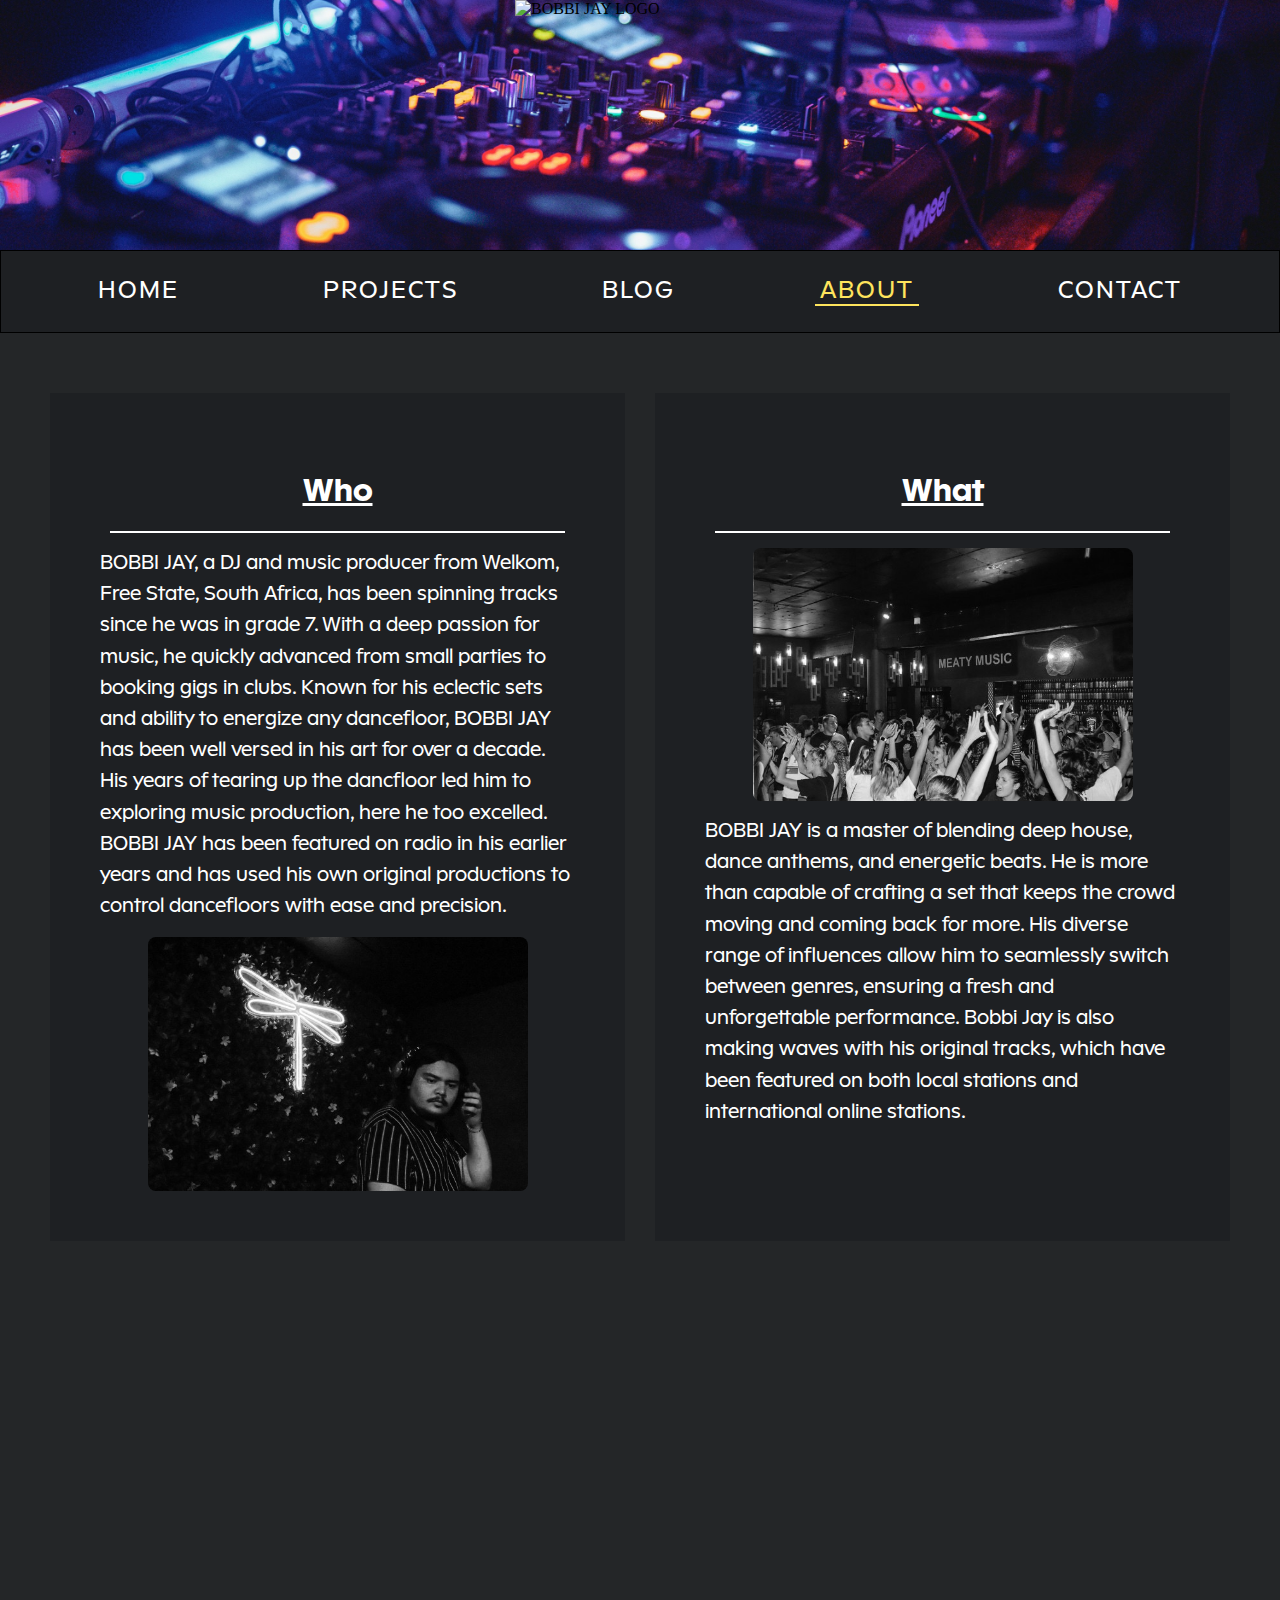
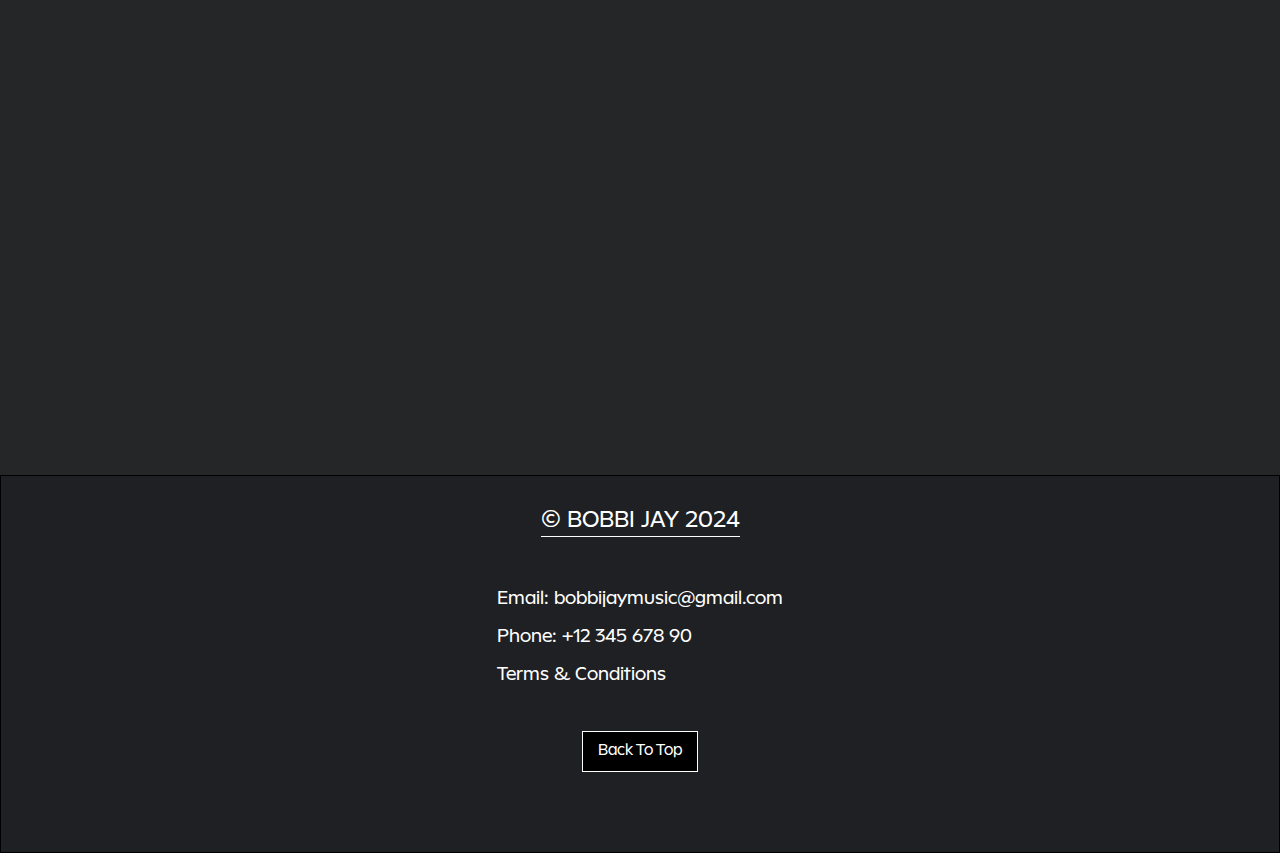
==== about.html @ d4919e23 "Initial Commit" ====
<!doctype html>
<html><!-- InstanceBegin template="/Templates/BobbiJayTemplate.dwt" codeOutsideHTMLIsLocked="false" -->
<head>
<meta charset="utf-8">
<!-- InstanceBeginEditable name="doctitle" -->
<title>BOBBI JAY</title>
<!-- InstanceEndEditable -->
<link rel="stylesheet" type="text/css" href="stylesheets/styles.css"/>
<link rel="stylesheet" href="https://cdn.lineicons.com/4.0/lineicons.css"/>
<!-- InstanceBeginEditable name="head" -->

<!-- InstanceEndEditable -->
</head>

<body>
	<header id="top">
		<img src="images/20240909_061425782_iOS.png" alt="BOBBI JAY LOGO"/>
		<div class="burger-menu">
			<i class="lni lni-menu"></i>
		</div>
	</header>
	<nav class="nav-links">
		<p><a href="index.html" id="home">HOME</a></p>
		<p><a href="projects.html" id="projects">PROJECTS</a></p>
		<p><a href="blog.html" id="blog">BLOG</a></p>
		<p><a href="about.html" id="about">ABOUT</a></p>
		<p><a href="contact.html" id="contact">CONTACT</a></p>
	</nav>
	<!-- InstanceBeginEditable name="main-content" -->
    <main>
		<section class="about-heading">
			<h2></h2>
		</section>
		<section class="about-container">
            <div id="who scroll-element-12" class="about-section scroll-element">
              <h3>Who</h3>
              <div class="text-image">
                <p>
                  BOBBI JAY, a DJ and music producer from Welkom, Free State, South Africa, has been spinning tracks since he was in grade 7. With a deep passion for music, he quickly advanced from small
                  parties to booking gigs in clubs. Known for his eclectic sets and ability to energize any dancefloor, BOBBI JAY has been well versed in his art for over a decade. His years of
                  tearing up the dancfloor led him to exploring music production, here he too excelled. BOBBI JAY
                  has been featured on radio in his earlier years and has used his own original productions to
                  control dancefloors with ease and precision.
                </p>
                <img src="../Images/8B71A53E-3187-426E-8693-26E77486D8C7.JPG" alt="Photo of Bobbi Jay performing.">
              </div>
            </div>
			
			<div id="what scroll-element-13" class="about-section scroll-element">
              <h3>What</h3>
              <div class="image-text">
                 <img src="../Images/0F369A50-507C-4266-BE63-D1025DC209CB.JPG" alt="Photo of a Bobbi Jay crowd">
				<p>
					BOBBI JAY is a master of blending deep house, dance anthems, and energetic
					beats. He is more than capable of crafting a set that keeps the crowd moving
					and coming back for more. His diverse range of influences allow him to seamlessly switch between genres, ensuring a fresh and unforgettable performance.
					Bobbi Jay is also making waves with his original tracks, which have been featured on both local stations and international online stations.
                </p>
              </div>
            </div>
			
			  <div id="scroll-element-14 when" class="scroll-element about-section">
              <h3>When</h3>
              <div class="text-image">
                <p>
         			Bobbi Jay’s journey began when he was just a kid, sneaking his way into bookings by grade 8 and playing at clubs from grade 10. 
					After moving to Hatfield in 2018, he secured a residency at a popular student club and has since been building his career, playing at various events and alongside notable names in the South African music scene. Today, he continues to grow his following while producing new music and performing live.
                </p>
                <img src="../Images/F64647B0-E3CF-4DF6-9EA9-6585C91E21DD.JPG" alt="Photo of Bobbi Jay performing.">
              </div>
            </div>
			
			<div id="where scroll-element-15" class="about-section scroll-element">
              <h3>Where</h3>
              <div class="image-text">
                 <img src="../Images/7F39C933-D545-4968-B04C-E6F246218CAC.JPG" alt="Photo of a Bobbi Jay performing.">
				<p>
					Bobbi Jay’s love for music started as a passion but quickly evolved into a way of life. With a natural ear for rhythm and melody, his DJ sets tell a story that resonates with the crowd, turning every performance into a journey. From humble beginnings in Welkom, Bobbi Jay now commands stages across South Africa, from intimate club gigs to larger event settings.
                </p>
              </div>
            </div>
	  	</section>
	</main>
	<!-- InstanceEndEditable -->
	<footer>
		<p>&copy; BOBBI JAY 2024</p>
		<ul class="contact-info">
			<li>Email: <a href="mailto:bobbijaymusic@gmail.com">bobbijaymusic@gmail.com</a></li>
			<li>Phone: <a href="tel:+1234567890">+12 345 678 90</a></li>
			<li><a href="terms.html">Terms & Conditions</a></li>
		</ul>
		<a href="#top"><button class="back-to-top">Back To Top</button></a>
        <div class="social">
			<a href="https://www.twitter.com"><i class="lni lni-twitter"></i></a>
        	<a href="https://www.instagram.com"><i class="lni lni-instagram"></i></a>
        	<a href="https://www.facebook.com"><i class="lni lni-facebook"></i></a>
		</div>
	</footer>
	
	<script src="scripts/script.js"></script>
</body>
<!-- InstanceEnd --></html>
---- stylesheets/styles.css ----
@charset "utf-8";
/*Font import*/
@font-face{font-family: Neuwelt; src: url("../Fonts/FF.Neuwelt/Neuwelt-LightItalic.otf");}
@font-face{font-family: NeuweltBackup; src: url("../Fonts/FF.Neuwelt/Neuwelt-LightItalic.ttf");}
@font-face{font-family: Neuwelt; font-weight: bold; src: url("../Fonts/FF.Neuwelt/Neuwelt-ExtraBold.otf");}
@font-face{font-family: NeuweltBackup; font-weight: bold; src: url("../Fonts/FF.Neuwelt/Neuwelt-ExtraBold.ttf");}
/*Body, HTML Styling*/

* {
	margin: 0;
	padding: 0;	
	box-sizing: border-box;
}

html {
	scroll-behavior: smooth;
}

body{
	background-color: #242628;
}

/*Header Styling*/
header {
	display: flex;
	justify-content: center;
	background-color: #1E2023;
	background-image: url("../Images/aleksandr-popov-JhYnL-BiP18-unsplash.jpg");
	background-attachment: scroll;
	background-position: center;
	background-repeat: no-repeat;
	background-size: cover;
}

header img {
	height: 250px;
	width: 250px;
}

/*Nav Styling*/
nav {
    display: flex;
    justify-content: space-around;
    padding: 25px;
    background-color: #1E2023;
	border: 1px solid #000;
	position: sticky;
	top: 0;	
	z-index: 1000;
}

nav p a {
    text-decoration: none;
    color: #fff;
    letter-spacing: 2px;
    font-family: Neuwelt, NeuweltBackup, Arial, sans-serif;
	font-size: 1.6em;
    padding: 0px 5px;
	transition: color 0.3s ease, border-bottom 0.3s ease;
}

nav p a:hover {
    color: #FEE45D;
    border-bottom: 2px solid #FEE45D;
}

nav p a.active {
	color: #FEE45D;
    border-bottom: 2px solid #FEE45D;
}

/*Footer styling*/
footer {
	position: relative;
	width: 100%;
	display: flex;
	flex-direction: column;
	align-items: center;
	padding: 30px;
	background-color: #1E2023;
	border: 1px solid #000;
	font-family: Neuwelt, NeuweltBackup, Arial, sans-serif;
	color: #fff;
}

footer p {
	border-bottom: 1px solid #fff;
	font-size: 1.5em;
	margin-bottom: 20px;
}

.contact-info {
	list-style: none;
	padding: 0;
	margin: 15px 0;
	font-size: 1.2em;
	margin-bottom: 20px;
}

.contact-info li {
	margin: 15px 0;
}

.contact-info a {
	color: #fff;
	text-decoration: none;
}

.contact-info a:hover {
	text-decoration: underline;
	color: #FEE45D;
}

.back-to-top {
	background-color: #000;
	color: #fff;
	border: 1px solid #fff;
	padding: 10px 15px;
	font-size: 1em;
	cursor: pointer;
	margin: 10px 0;
	transition: background-color 0.3s ease;
	font-family: Neuwelt, NeuweltBackup, Arial, sans-serif;
	margin-bottom: 20px;
}

.back-to-top:hover {
	background-color: rgba(255, 255, 255, 0.1);
	color: #FEE45D;
}

.social {
	display: flex;
	justify-content: center;
	gap: 65px;
	margin: 15px 0;
}

.social a {
	color: #fff;
	text-decoration: none;
	cursor: pointer;
	font-size: 1.5em;
}

.social a:hover {
	color: #FEE45D;
    border-bottom: 2px solid #FEE45D;
}

/*Hero Section Styling*/
.hero-section {
	display: flex;
	justify-content: space-between;
	align-items: center; 
	background-color: #303235;
	width: 100%;
	height: 60vh;
	background-image: url(../Images/danny-howe-bn-D2bCvpik-unsplash.jpg);
	background-attachment: scroll;
	background-position: center;
	background-repeat: no-repeat;
	background-size: cover;
}

.button-container, .hero-text-container {
	flex: 1;
	display: flex;
	justify-content: center;
	align-items: center;
}

.button-container button {
	text-decoration: none;
    background-color: #000;
    color: #FEE45D;
    border: 4px solid #fff;
    padding: 15px 30px;
    font-size: 1.6rem;
    font-family: Neuwelt, NeuweltBackup, Arial, sans-serif;
	font-weight: bold;
    cursor: pointer;
	transition: background-color 0.3s ease, color 0.3s ease;
}

.button-container button:hover {
    background-color: rgba(255, 255, 255, 0.1);
    color: #fff;
}

.hero-text-container {
	background-color: rgba(0, 0, 0, 0.5);
	height: 100%;
}

.hero-text-container p{
	text-transform: uppercase;
	color: #fff;
	font-family: Neuwelt, NeuweltBackup, Arial, sans-serif;
	font-size: 1.6em;
	text-shadow: 0 0 10px rgba(255, 255, 255, 0.8);
	width: 75%;
}

/*Table Styling*/
.events-section {
	text-transform: uppercase;
	padding: 25px;
}

.events-section h2 {
	letter-spacing: 0.1em;
	font-size: 2em;
	text-decoration: underline;
	color: #fff;
	text-align: center;
	font-family: Neuwelt, sans-serif;
}

table {
    width: 100%;
    border-collapse: separate;
    border-spacing: 0 10px;
    margin: 20px 0;
    font-family: Neuwelt, NeuweltBackup, Arial, sans-serif;
	table-layout: fixed;
    overflow: hidden;
}

th, td {
    padding: 15px;
    text-align: center;
    background-color: #303235;
    color: #fff;
    font-size: 1.3em;
}

th {
    background-color: #303235;
    text-decoration: underline;
}

table tbody td:nth-child(even) {
    background-color: #1E2023;
    color: #FEE45D;
}

table thead th:nth-child(even) {
	background-color: #1E2023;
    color: #FEE45D;
}

/*Form Styling*/
.contact-wrapper {
	height: 100%;
	width: 100%;
	background-image: url("../Images/imageEditOne.png");
	background-size: cover;
}

.contact-heading h2 {
	font-family: Neuwelt, NeuweltBackup, Arial, sans-serif;
	font-size: 2em;
	color: #fff;
	padding: 20px;
	text-align: center;
	text-transform: uppercase;
	text-decoration: underline;
}

.contact-form {
	text-transform: uppercase;
	display: flex;
	justify-content: center;
	align-content: center;
}

.contact-form form {
	display: flex;
	flex-direction: column;
	align-content: center;
	justify-content: center;
	width: 85%;
}

.contact-form form div {
	display: flex;
	justify-content: space-between;
	align-items: center;
}

.contact-form form label {
    color: #fff;
	font-family: Neuwelt, NeuweltBackup, Arial, sans-serif;
	font-size: 2em;
	width: 20%;
	margin: 25px 0px;
}

.contact-form form select, .contact-form form input {
	color: #fff;
	font-family: Neuwelt, NeuweltBackup, Arial, sans-serif;
	padding: 12px 20px;
	margin: 25px 0px;
	background-color: #303235;
	border-radius: 4px;
	width: 75%;
	font-size: 1.5em;
}

.contact-form form button {
	align-self: center;
    background-color: #000;
    color: #fff;
    border: 4px solid #fff;
    padding: 15px;
	margin: 25px 0px;
    font-size: 1.5em;
    font-family: Neuwelt, NeuweltBackup, Arial, sans-serif;
	font-weight: bold;
    cursor: pointer;
	width: 25%;
}

.contact-form form button:hover {
	background-color: rgba(255, 255, 255, 0.1);
}

/*About Section Styling*/
.about-container {
	padding: 50px;
	display: grid;
	grid-template-columns: 1fr 1fr;
	gap: 30px;
	margin: 0 auto;
}

.about-section {
	padding: 50px;
	background-color: #1E2023;
	transition: transform 0.3s ease, background-color 0.3s ease;
}

.about-section h3 {
	font-family: Neuwelt, NeuweltBackup, Arial, sans-serif;
	font-weight: bold;
	font-size: 2em;
	margin-bottom: 15px;
	color: #fff;
	border-bottom: 2px solid #fff;
	text-align: center;
	padding: 20px;
}

.text-image, .image-text {
	display: flex;
	flex-direction: column;
	gap: 15px;
}

.text-image img, .image-text img {
	width: 80%;
	height: 80%;
	border-radius: 8px;
	margin: 0 auto;
	filter: grayscale(100);
}

.text-image p, .image-text p {
	font-family: Neuwelt, NeuweltBackup, Arial, sans-serif;
	font-size: 1.3em;
	line-height: 1.5;
	color: #fff;
}

.about-section:hover {
	background-color: #000;
	text-shadow: 0 0 15px rgba(255, 255, 255, 0.8);
	cursor: pointer;
}

.about-section:hover img {
	filter: grayscale(0);
	transform: scale(1.05);
}

/*Projects Styling*/
.spotify-projects {
	display: flex;
	flex-direction:  column;
	gap: 10px;
	background-image: url("../Images/imageEditTwo.png");
	background-size: cover;
	padding: 10px;
}

.spotify-projects h2 {
	text-align: center;
	color: #fff;
	font-size: 2em;
	font-family: Neuwelt, NeuweltBackup, Arial, sans-serif;
	padding: 20px;
	text-decoration: underline;
}

.spotify-projects iframe {
	display: block;
	align-self: center;
	width: 75%;
	margin-bottom: 20px;
}

/*Blog Styling*/
.blog-container {
	width: 100%;
	margin: 0 auto;
	padding: 50px;
}

.blog-post {
	display: flex;
	align-items: stretch;
	background-color: #1E2023;
	margin-bottom: 20px;
	border-radius: 8px;
	overflow: hidden;
	background-image: url("../Images/imageEditThree.png");
	background-size: cover;
	border: 1px solid #000;
	width: 100%;
	height: 50vh;
}

.blog-image {
	width: 30vw;
	height: 100%;
	object-fit: cover; 		
}

.blog-content {
	padding: 20px;
	flex-grow: 1;
	color: #fff;
	font-family: Neuwelt, NeuweltBackup, Arial, sans-serif;
}

.blog-title {
	margin-top: 0;
	font-size: 2em;
	font-weight: bold;
	text-decoration: underline;
}

.blog-post p {
	margin: 10px 0;
}

/*Animations*/
.scroll-element {
    opacity: 0;
    transform: translateY(50px);
    transition: opacity 0.6s ease-out, transform 0.6s ease-out;
}

.scroll-element.active {
    opacity: 1;
    transform: translateY(0);
}

/*Pop up*/
.popup {
    font-size: 1.3rem;
    font-family: Neuwelt, NeuweltBackup, Arial, sans-serif;
	font-weight: bold;
  	position: fixed;
  	top: 0;
  	left: 0;
  	width: 100%;
  	height: 100%;
  	background-color: rgba(0, 0, 0, 0.5);
  	display: flex;
  	justify-content: center;
  	align-items: center;
  	opacity: 100; 
}

.hidden {
	display: none;
	opacity: 0;
}

.popup-content {
  	background-color: #222;
  	padding: 50px;
  	border-radius: 10px;
  	text-align: center;
  	min-width: 300px;
  	width: 100%;
  	max-width: 500px;
	color: #fff; 
}

#close-popup, #close-validation-popup {
  	padding: 10px 20px;
  	border-radius: 5px;
	margin-top: 20px;
    background-color: #000;
    color: #FEE45D;
    border: 4px solid #fff;
    font-size: 1.6rem;
    font-family: Neuwelt, NeuweltBackup, Arial, sans-serif;
	font-weight: bold;
    cursor: pointer;
	transition: background-color 0.3s ease, color 0.3s ease;
}


#close-popup, #close-validation-popup:hover {
	background-color: #444;
}

/*Privacy Styling*/
.privacy{
	color: #fff;
	font-family: Neuwelt, NeuweltBackup, Arial, sans-serif;
	background-color: #222;
}

.privacy h1, h2, h3, h4{
	padding: 0px 30px;
	margin: 10px 10px;
	text-decoration: underline;
}

.privacy p, li {
	padding: 0px 30px;
}

/*T&Cs Styling*/
.terms{
	color: #fff;
	font-family: Neuwelt, NeuweltBackup, Arial, sans-serif;
}

.terms h1, h2, h3, h4{
	padding: 0px 30px;
	margin: 10px 10px;
	text-decoration: underline;
}

.terms p, li {
	padding: 0px 30px;
}

/*Mobile responsive styling*/
@media screen and (max-width: 600px) {
	nav {
		display: none;
	}
	
	.burger-menu {
		display: block;
		position: absolute;
		top: 25px;
		right: 25px;
		font-size: 2.5em;
		color: #fff;
	}
	
	.nav-links {
		display: none;
		position: absolute;
		top: 80px;
		right: 0;
		background-color: #1E2023;
		width: 100%;
		text-align: center;
	}
	
	.nav-links p {
		padding: 20px;
		border-bottom: 1px solid #fff;
	}
	
	.nav-links a {
		color: #fff;
		font-size: 1.8em;
		display: block;
	}
	
	.nav-links.active {
		display: block;
	}
	
	.hero-section {
		flex-direction: column;
		height: 50vh;
		padding: 20px;
	}
	
	
	.hero-text-container p {
		font-size: 1em;
		width: 100%;
		text-shadow: 0 0 5px rgba(255, 255, 255, 0.5);
	}
	
	.button-container button {
		font-size: 1em;
		padding: 10px 20px;
	}
	
	.button-container, .hero-text-container {
		flex-direction: column;
		width: 100%;
	}
	
	.hero-text-container {
		order: 1;
	}
	
	.button-container {
		order: 2;
	}
	
	table {
		width: 100%;
		margin: 20px auto;
		table-layout: fixed;
	}
	
	th, td {
		padding: 15px;
		font-size: 0.8em;
	}
	
	footer p {
		font-size: 1em;
	}
	
	.social a {
		font-size: 1em;
	}
	
	.contact-info {
		font-size: 1em;
		text-align: center;
	}
	
	.spotify-projects {
		gap: 5px;
		padding: 0;
	}
	
	.spotify-projects iframe {
		width: 100%;
		margin-bottom: 5px;
	}
	
	.blog-container {
		display: flex;
		flex-direction: column;
	}
	
	.blog-post {
		display: block;
		height: auto;
		margin-bottom: 20px;
	}
	
	.blog-image {
		width: 100%;
		height: auto;
		object-fit: cover;
	}
	
	.blog-content {
		width: 100%;
	}
	
	.blog-title, .blog-text {
		text-align: center;
	}
	
	.about-container {
		display: flex;
		flex-direction: column;
		padding: 0;
	}
	
	.about-section {
		margin-bottom: 20px;
		padding: 20px;
	}
	
	.about-section img {
		width: 100%;
		height: auto;
	}
	
	.about-section h3 {
		font-size: 1.5em;
		margin-top: 10px;
	}
	
	.about-section p {
		font-size: 1em;
		text-align: center;
		margin-top: 5px;
	}
	
	.contact-form form {
		width: 90%;
	}
	
	.contact-form form div {
		flex-direction: column;
		align-items: flex-start;
	}
	
	.contact-form form label {
		width: auto;
		margin: 0;
		font-size: 1.5em;
	}
	
	.contact-form form select, .contact-form form input {
		width: 100%;
		margin: 0 0 25px 0;
		font-size: 1.5em;
	}
	
	.contact-form form button {
		width: 50%;
		font-size: 1em;
	}
}

/*Tablet Responsive Styling*/
@media screen and (min-width: 601px) and (max-width: 1024px){
	.burger-menu {
		display: none;
	}
	
	nav {
		display: flex;
	}
	
	nav p a {
		font-size: 1.2em;
	}
	
	.about-container {
		display: flex;
		flex-direction: column;
		padding: 0;
	}
	
	.about-section {
		margin-bottom: 20px;
		padding: 20px;
	}
	
	.about-section img {
		width: 100%;
		height: auto;
	}
	
	.about-section h3 {
		font-size: 1.5em;
		margin-top: 10px;
	}
	
	.about-section p {
		font-size: 1em;
		text-align: center;
		margin-top: 5px;
	}
	
	.contact-heading h2 {
		font-size: 1.5em;
	}

	.contact-form form {
		width: 100%;
		padding: 20px;
	}

	.contact-form form label {
		font-size: 1.5em;
		width: 30%;
	}

	.contact-form form select, .contact-form form input {
		width: 100%;
		font-size: 1em;
	}

	.contact-form form button {
		font-size: 1em;
		width: 30%;
	}
	
	.hero-text-container p{
		font-size: 1.3em;
		width: 75%;
	}
	
	.button-container button {
		font-size: 1.3rem;
	}
}
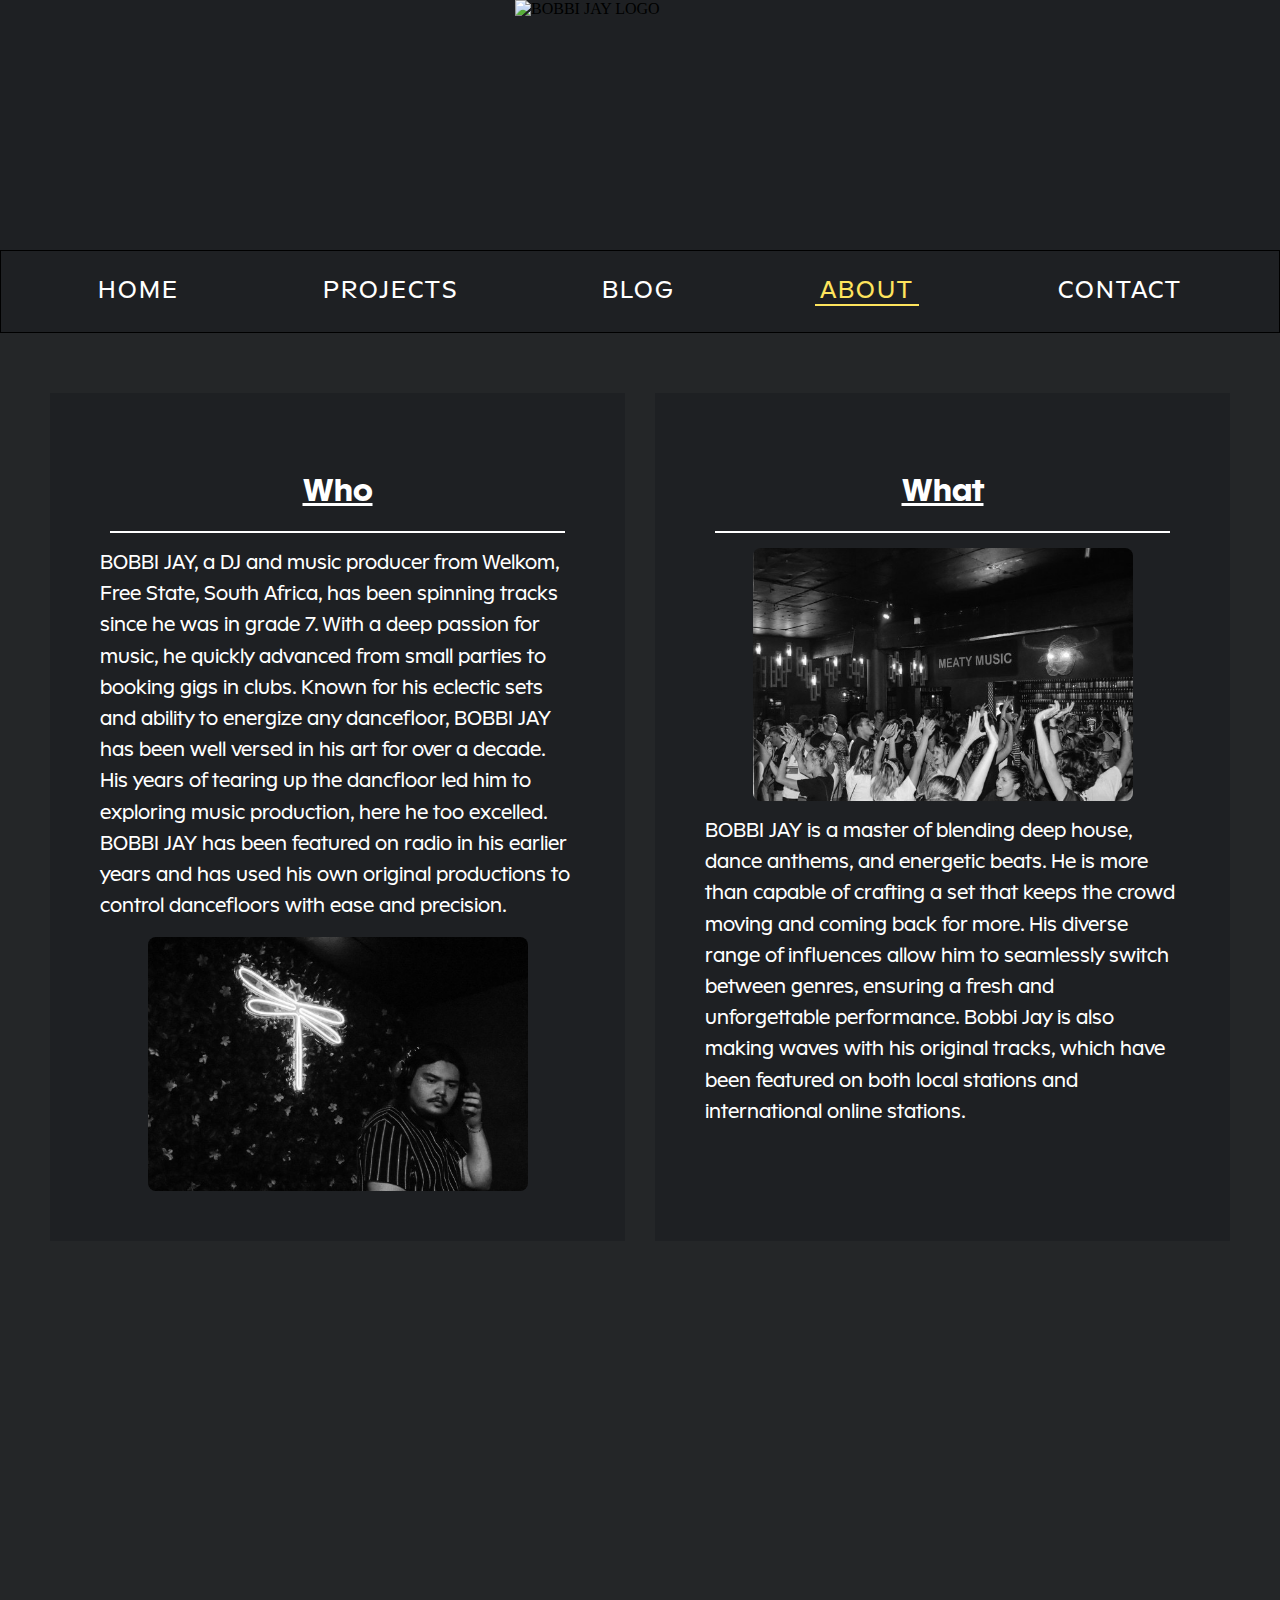
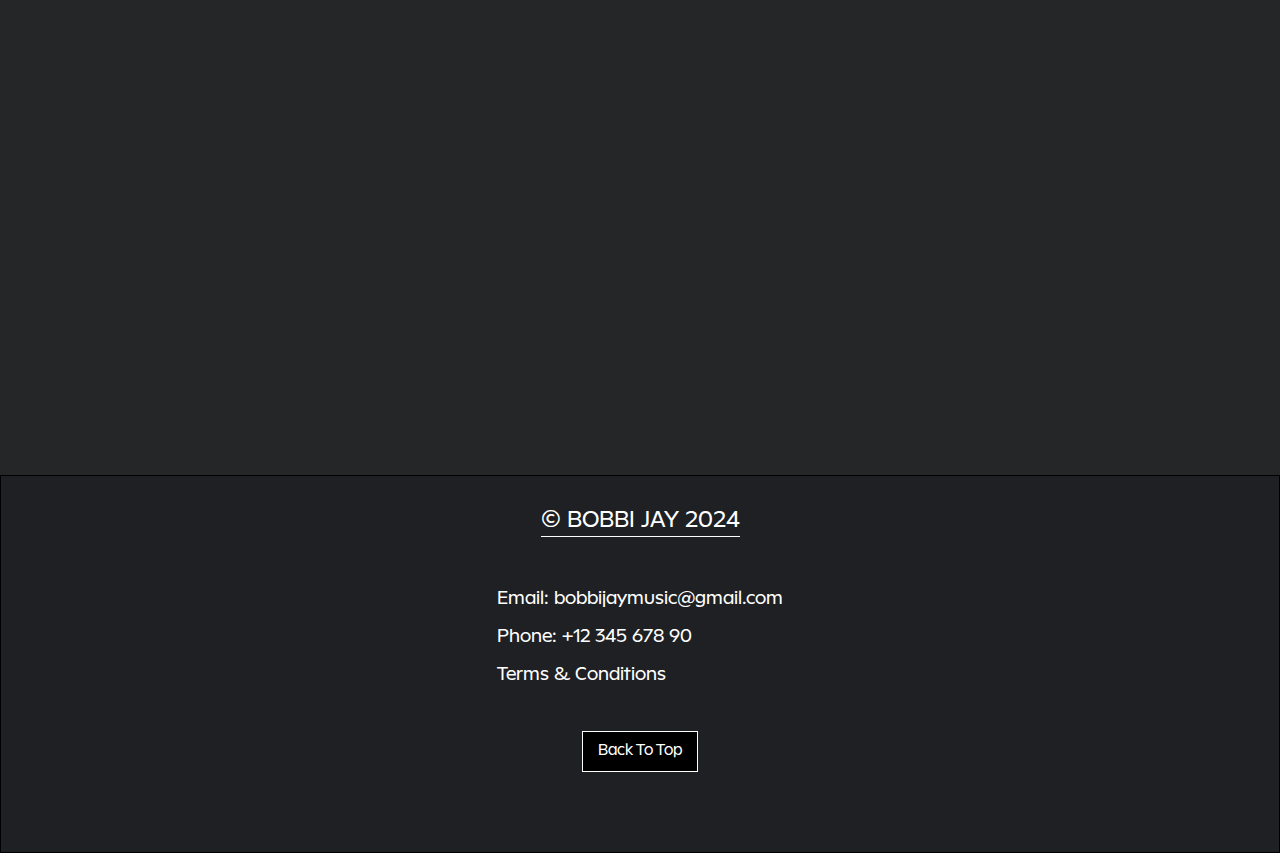
==== commit 86dfbead: "third commit which now hopefully fixes pathing" ====
--- a/about.html
+++ b/about.html
@@ -42,14 +42,14 @@
                   has been featured on radio in his earlier years and has used his own original productions to
                   control dancefloors with ease and precision.
                 </p>
-                <img src="../Images/8B71A53E-3187-426E-8693-26E77486D8C7.JPG" alt="Photo of Bobbi Jay performing.">
+                <img src="/Images/8B71A53E-3187-426E-8693-26E77486D8C7.JPG" alt="Photo of Bobbi Jay performing.">
               </div>
             </div>
 			
 			<div id="what scroll-element-13" class="about-section scroll-element">
               <h3>What</h3>
               <div class="image-text">
-                 <img src="../Images/0F369A50-507C-4266-BE63-D1025DC209CB.JPG" alt="Photo of a Bobbi Jay crowd">
+                 <img src="/Images/0F369A50-507C-4266-BE63-D1025DC209CB.JPG" alt="Photo of a Bobbi Jay crowd">
 				<p>
 					BOBBI JAY is a master of blending deep house, dance anthems, and energetic
 					beats. He is more than capable of crafting a set that keeps the crowd moving
@@ -66,14 +66,14 @@
          			Bobbi Jay’s journey began when he was just a kid, sneaking his way into bookings by grade 8 and playing at clubs from grade 10. 
 					After moving to Hatfield in 2018, he secured a residency at a popular student club and has since been building his career, playing at various events and alongside notable names in the South African music scene. Today, he continues to grow his following while producing new music and performing live.
                 </p>
-                <img src="../Images/F64647B0-E3CF-4DF6-9EA9-6585C91E21DD.JPG" alt="Photo of Bobbi Jay performing.">
+                <img src="./Images/F64647B0-E3CF-4DF6-9EA9-6585C91E21DD.JPG" alt="Photo of Bobbi Jay performing.">
               </div>
             </div>
 			
 			<div id="where scroll-element-15" class="about-section scroll-element">
               <h3>Where</h3>
               <div class="image-text">
-                 <img src="../Images/7F39C933-D545-4968-B04C-E6F246218CAC.JPG" alt="Photo of a Bobbi Jay performing.">
+                 <img src="./Images/7F39C933-D545-4968-B04C-E6F246218CAC.JPG" alt="Photo of a Bobbi Jay performing.">
 				<p>
 					Bobbi Jay’s love for music started as a passion but quickly evolved into a way of life. With a natural ear for rhythm and melody, his DJ sets tell a story that resonates with the crowd, turning every performance into a journey. From humble beginnings in Welkom, Bobbi Jay now commands stages across South Africa, from intimate club gigs to larger event settings.
                 </p>
--- a/stylesheets/styles.css
+++ b/stylesheets/styles.css
@@ -25,7 +25,7 @@
 	display: flex;
 	justify-content: center;
 	background-color: #1E2023;
-	background-image: url("../Images/aleksandr-popov-JhYnL-BiP18-unsplash.jpg");
+	background-image: url("./Images/aleksandr-popov-JhYnL-BiP18-unsplash.jpg");
 	background-attachment: scroll;
 	background-position: center;
 	background-repeat: no-repeat;
@@ -156,7 +156,7 @@
 	background-color: #303235;
 	width: 100%;
 	height: 60vh;
-	background-image: url(../Images/danny-howe-bn-D2bCvpik-unsplash.jpg);
+	background-image: url(./Images/danny-howe-bn-D2bCvpik-unsplash.jpg);
 	background-attachment: scroll;
 	background-position: center;
 	background-repeat: no-repeat;
@@ -254,7 +254,7 @@
 .contact-wrapper {
 	height: 100%;
 	width: 100%;
-	background-image: url("../Images/imageEditOne.png");
+	background-image: url("./Images/imageEditOne.png");
 	background-size: cover;
 }
 
@@ -389,7 +389,7 @@
 	display: flex;
 	flex-direction:  column;
 	gap: 10px;
-	background-image: url("../Images/imageEditTwo.png");
+	background-image: url("./Images/imageEditTwo.png");
 	background-size: cover;
 	padding: 10px;
 }
@@ -424,7 +424,7 @@
 	margin-bottom: 20px;
 	border-radius: 8px;
 	overflow: hidden;
-	background-image: url("../Images/imageEditThree.png");
+	background-image: url("./Images/imageEditThree.png");
 	background-size: cover;
 	border: 1px solid #000;
 	width: 100%;
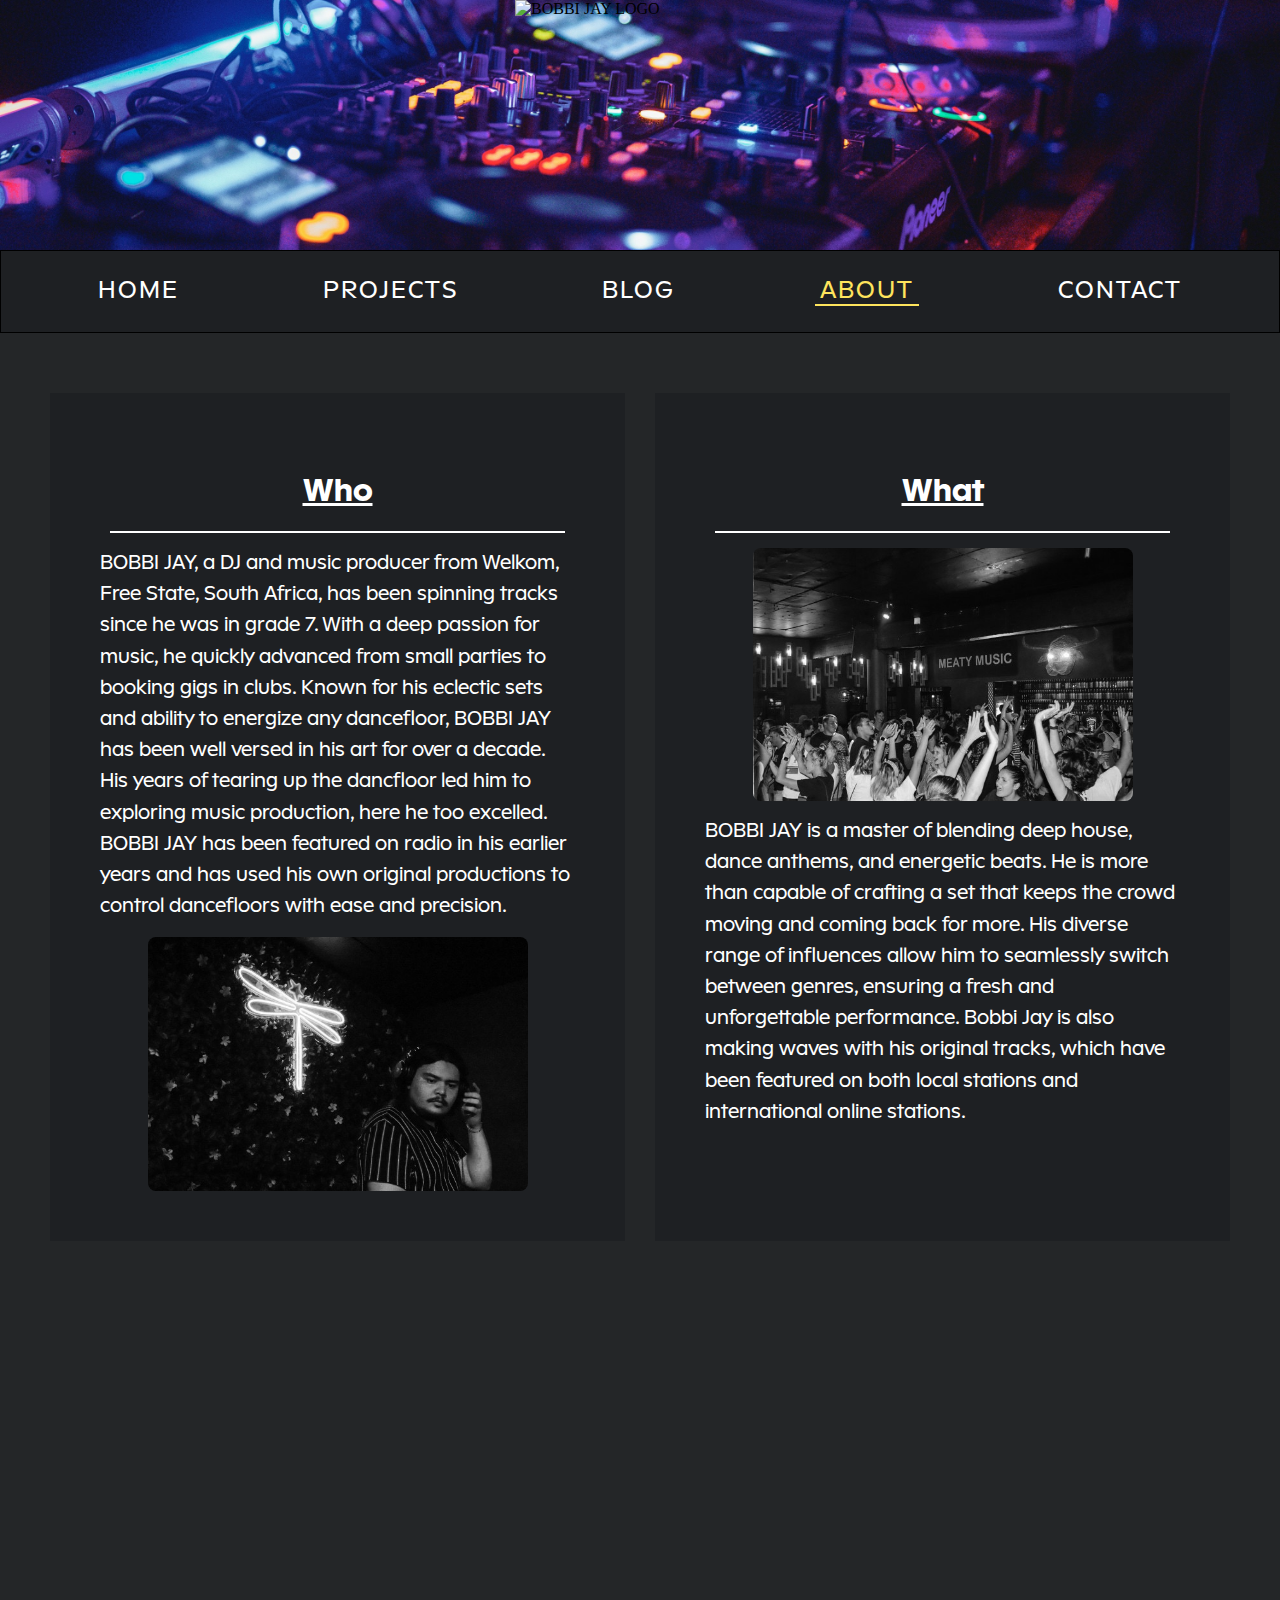
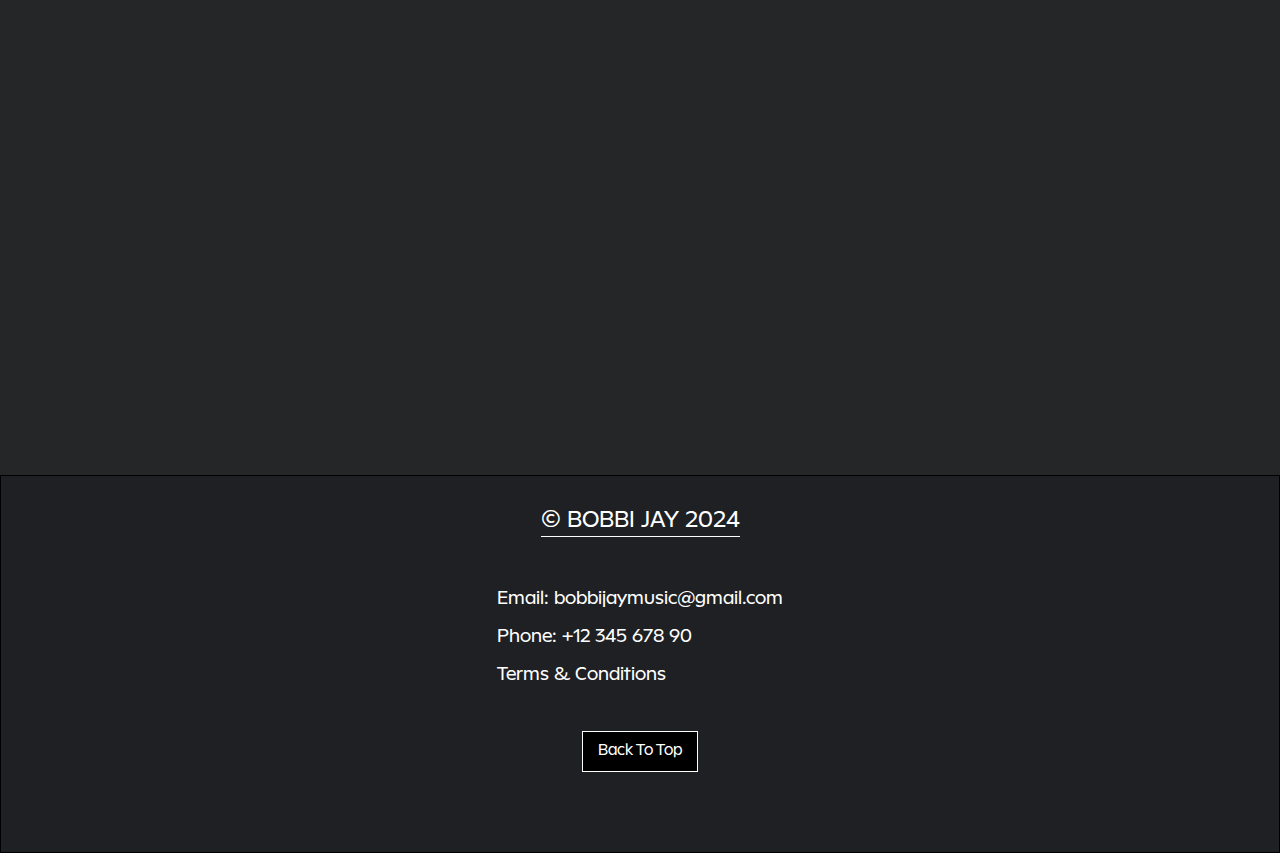
==== commit 29f7f2a3: "Still trying to fix pathing" ====
--- a/about.html
+++ b/about.html
@@ -42,14 +42,14 @@
                   has been featured on radio in his earlier years and has used his own original productions to
                   control dancefloors with ease and precision.
                 </p>
-                <img src="/Images/8B71A53E-3187-426E-8693-26E77486D8C7.JPG" alt="Photo of Bobbi Jay performing.">
+                <img src="./Images/8B71A53E-3187-426E-8693-26E77486D8C7.JPG" alt="Photo of Bobbi Jay performing.">
               </div>
             </div>
 			
 			<div id="what scroll-element-13" class="about-section scroll-element">
               <h3>What</h3>
               <div class="image-text">
-                 <img src="/Images/0F369A50-507C-4266-BE63-D1025DC209CB.JPG" alt="Photo of a Bobbi Jay crowd">
+                 <img src="./Images/0F369A50-507C-4266-BE63-D1025DC209CB.JPG" alt="Photo of a Bobbi Jay crowd">
 				<p>
 					BOBBI JAY is a master of blending deep house, dance anthems, and energetic
 					beats. He is more than capable of crafting a set that keeps the crowd moving
--- a/stylesheets/styles.css
+++ b/stylesheets/styles.css
@@ -25,7 +25,7 @@
 	display: flex;
 	justify-content: center;
 	background-color: #1E2023;
-	background-image: url("./Images/aleksandr-popov-JhYnL-BiP18-unsplash.jpg");
+	background-image: url("../Images/aleksandr-popov-JhYnL-BiP18-unsplash.jpg");
 	background-attachment: scroll;
 	background-position: center;
 	background-repeat: no-repeat;
@@ -156,7 +156,7 @@
 	background-color: #303235;
 	width: 100%;
 	height: 60vh;
-	background-image: url(./Images/danny-howe-bn-D2bCvpik-unsplash.jpg);
+	background-image: url(../Images/danny-howe-bn-D2bCvpik-unsplash.jpg);
 	background-attachment: scroll;
 	background-position: center;
 	background-repeat: no-repeat;
@@ -254,7 +254,7 @@
 .contact-wrapper {
 	height: 100%;
 	width: 100%;
-	background-image: url("./Images/imageEditOne.png");
+	background-image: url("../Images/imageEditOne.png");
 	background-size: cover;
 }
 
@@ -389,7 +389,7 @@
 	display: flex;
 	flex-direction:  column;
 	gap: 10px;
-	background-image: url("./Images/imageEditTwo.png");
+	background-image: url("../Images/imageEditTwo.png");
 	background-size: cover;
 	padding: 10px;
 }
@@ -424,7 +424,7 @@
 	margin-bottom: 20px;
 	border-radius: 8px;
 	overflow: hidden;
-	background-image: url("./Images/imageEditThree.png");
+	background-image: url("../Images/imageEditThree.png");
 	background-size: cover;
 	border: 1px solid #000;
 	width: 100%;
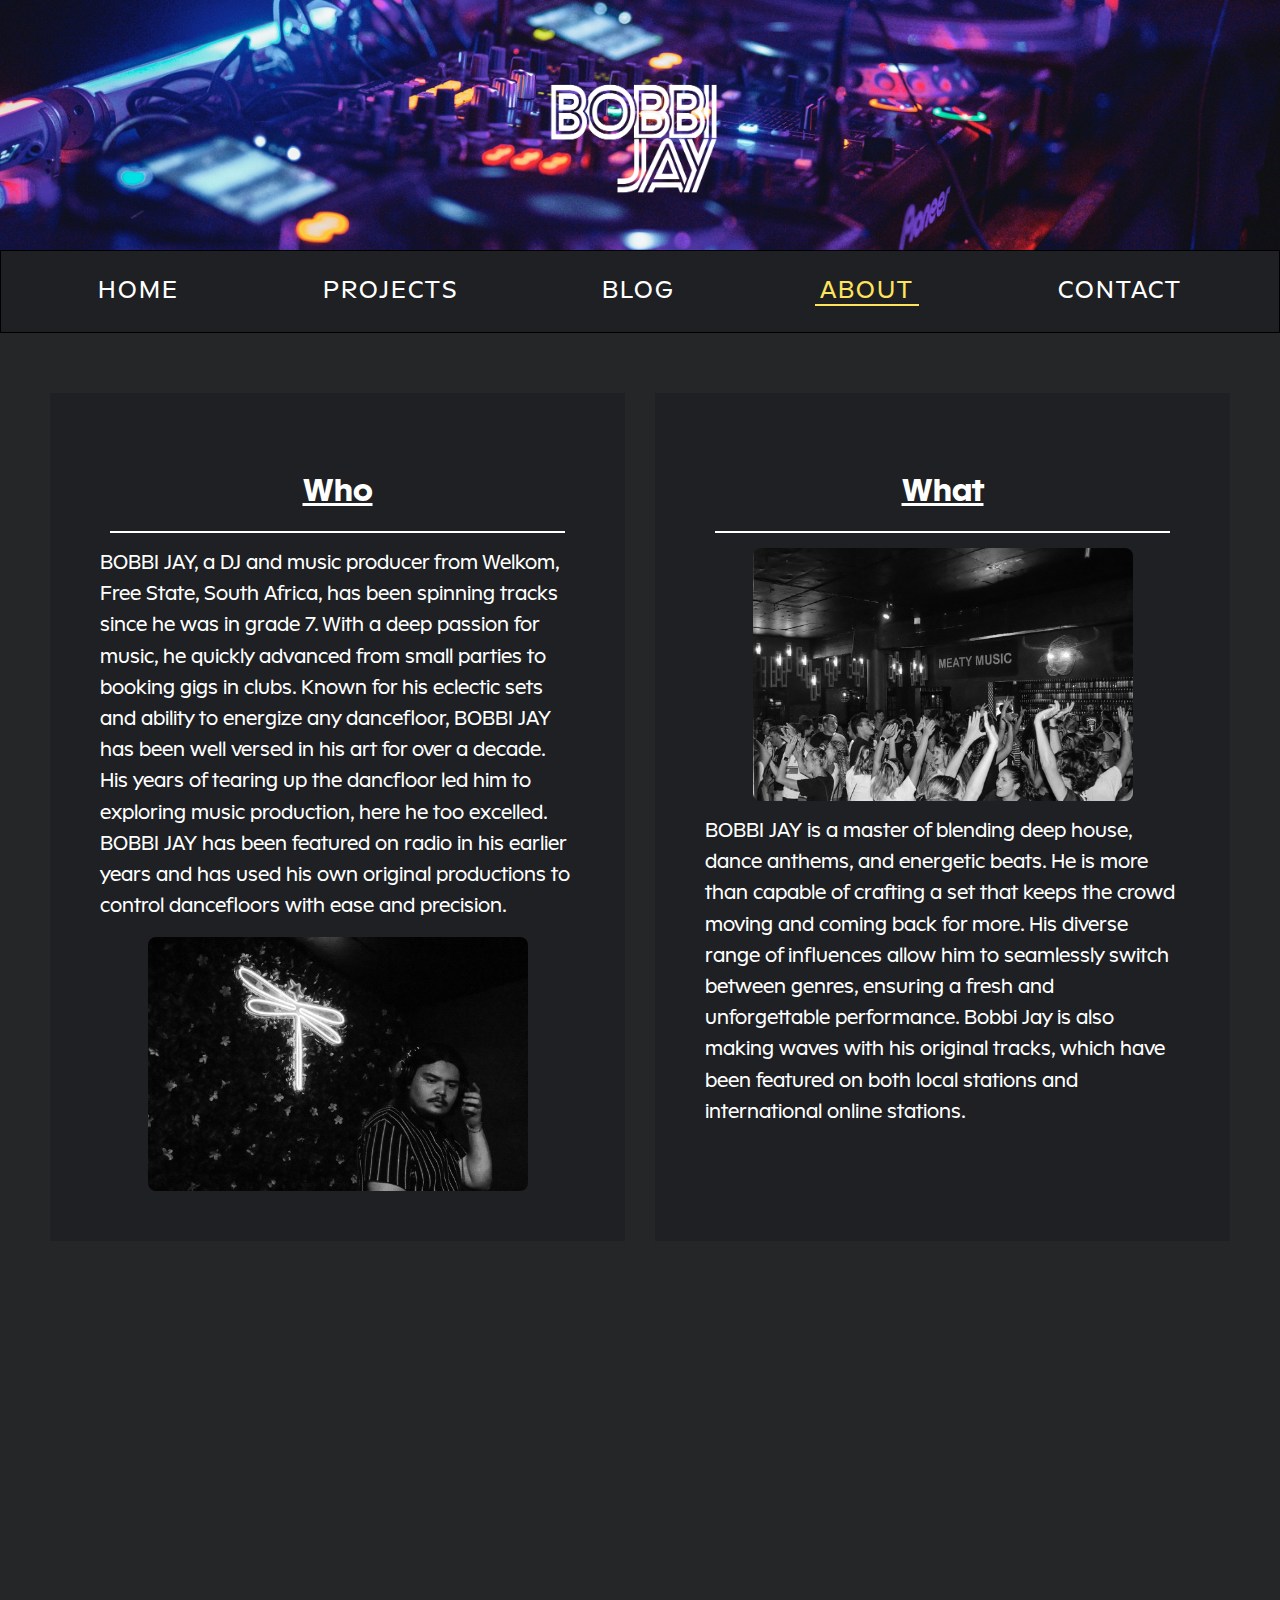
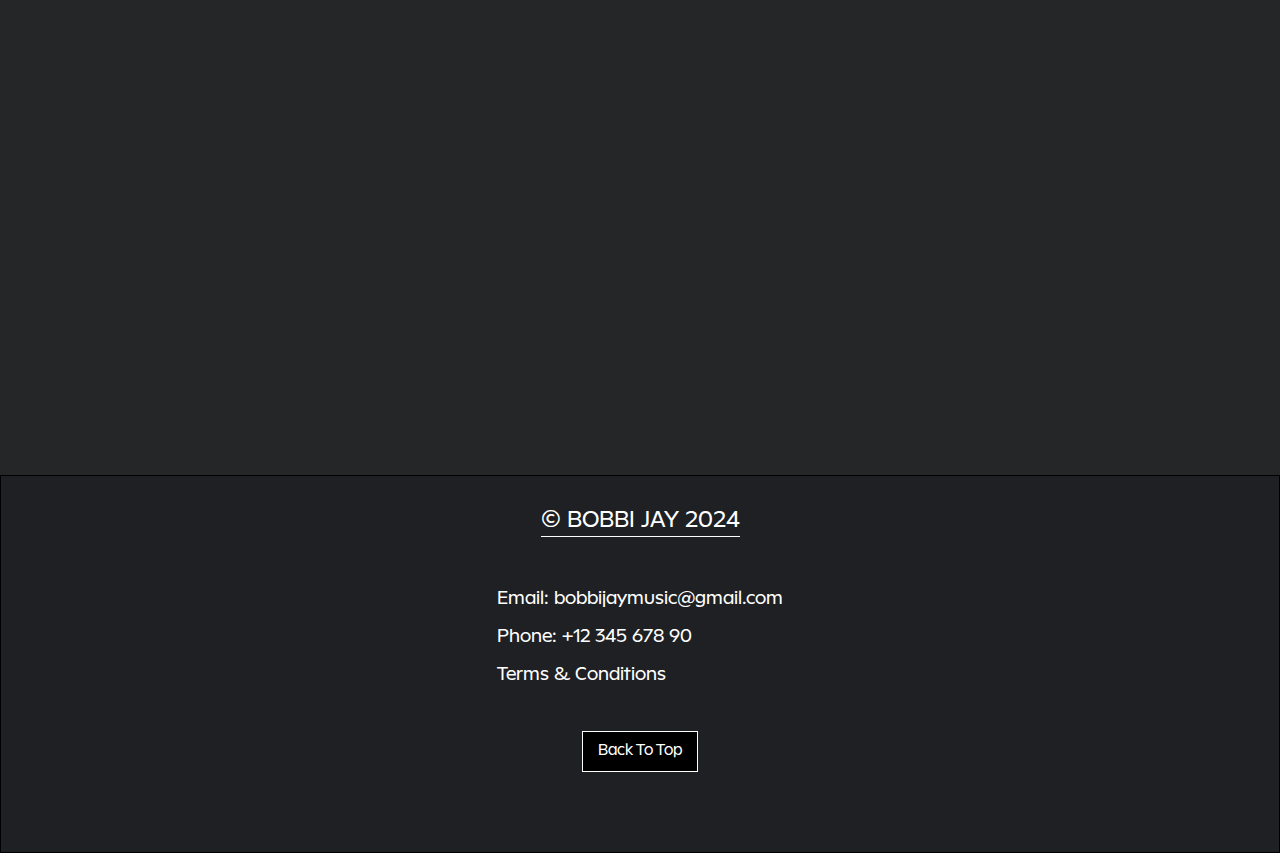
==== commit 23600ce9: "final (hopefully)" ====
--- a/about.html
+++ b/about.html
@@ -14,7 +14,7 @@
 
 <body>
 	<header id="top">
-		<img src="images/20240909_061425782_iOS.png" alt="BOBBI JAY LOGO"/>
+		<img src="Images/20240909_061425782_iOS.png" alt="BOBBI JAY LOGO"/>
 		<div class="burger-menu">
 			<i class="lni lni-menu"></i>
 		</div>
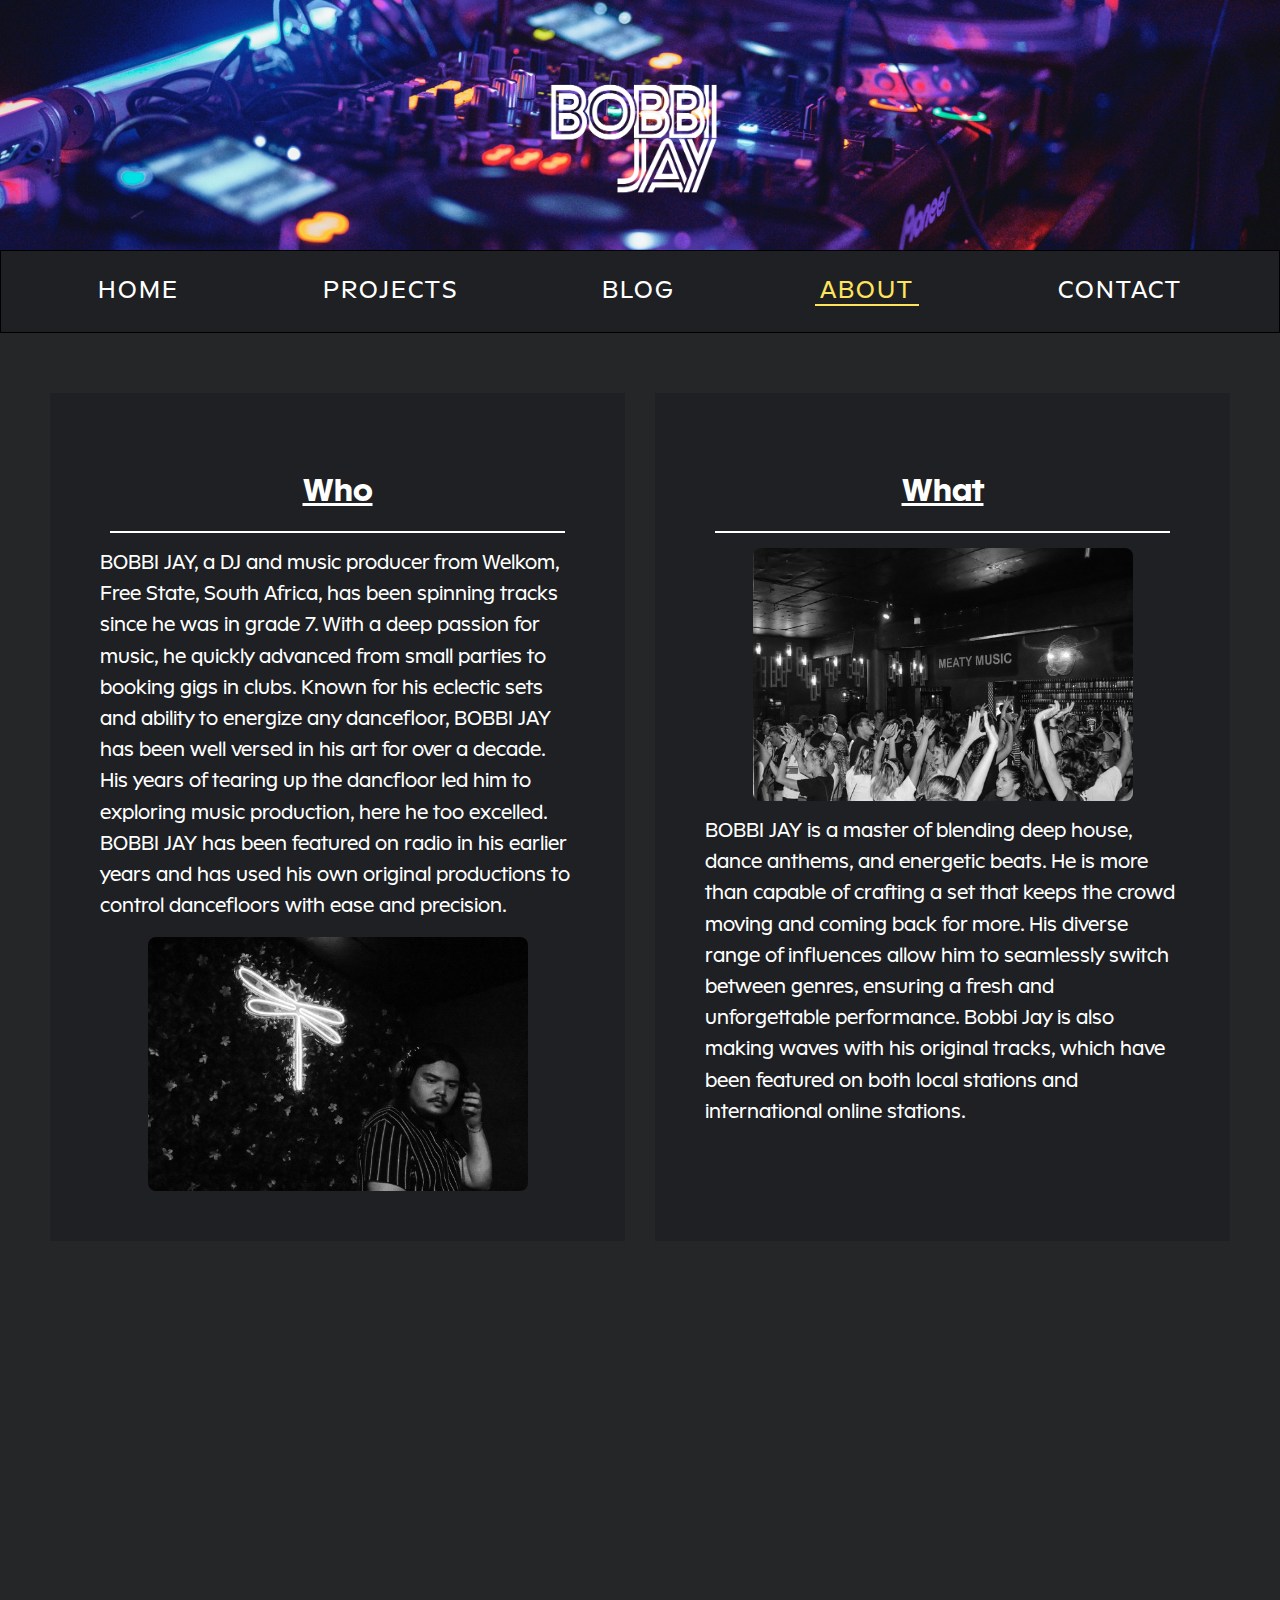
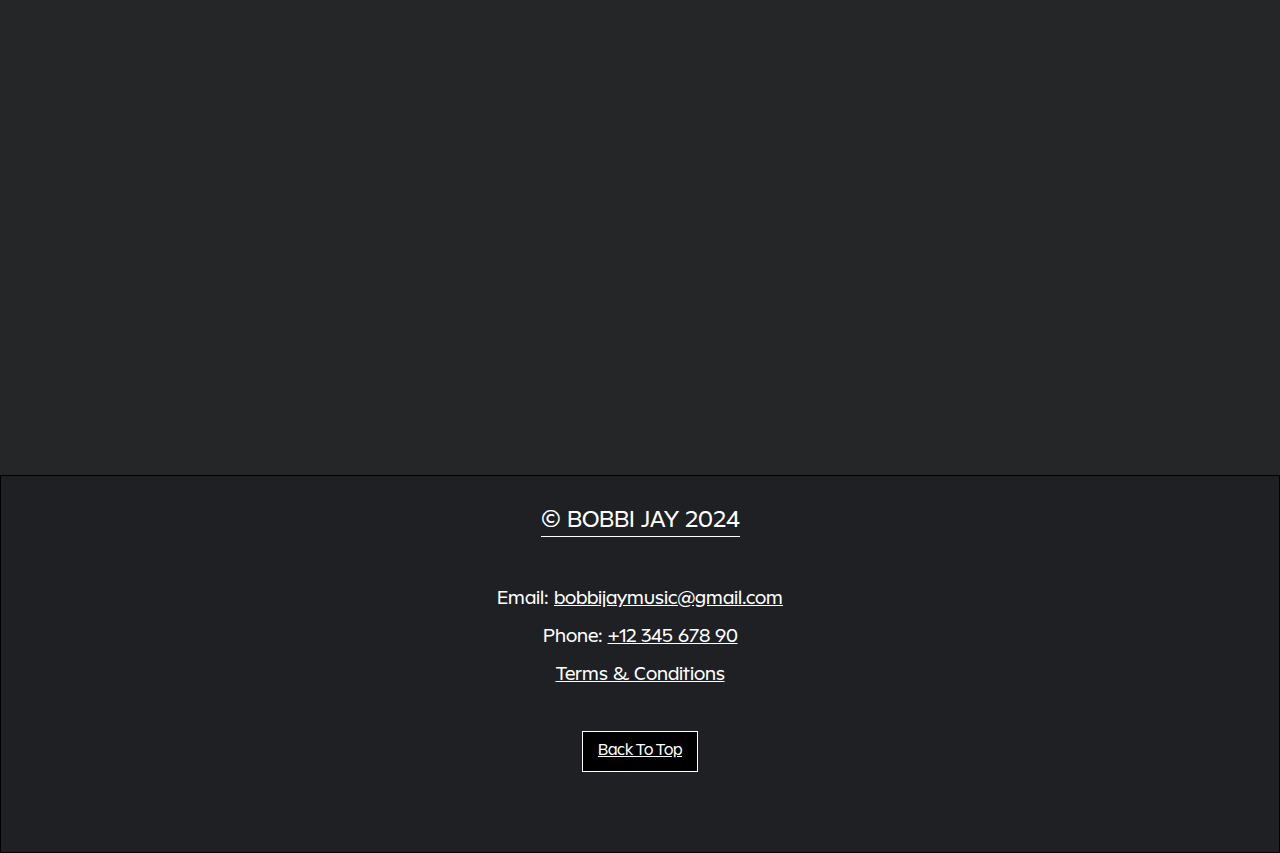
==== commit 9ff9c217: "SEO changes #1" ====
--- a/about.html
+++ b/about.html
@@ -1,12 +1,12 @@
 <!doctype html>
-<html><!-- InstanceBegin template="/Templates/BobbiJayTemplate.dwt" codeOutsideHTMLIsLocked="false" -->
+<html lang="en"><!-- InstanceBegin template="/Templates/BobbiJayTemplate.dwt" codeOutsideHTMLIsLocked="false" -->
 <head>
 <meta charset="utf-8">
 <!-- InstanceBeginEditable name="doctitle" -->
 <title>BOBBI JAY</title>
 <!-- InstanceEndEditable -->
-<link rel="stylesheet" type="text/css" href="stylesheets/styles.css"/>
-<link rel="stylesheet" href="https://cdn.lineicons.com/4.0/lineicons.css"/>
+<link rel="stylesheet" type="text/css" href="stylesheets/styles.css">
+<link rel="stylesheet" href="https://cdn.lineicons.com/4.0/lineicons.css">
 <!-- InstanceBeginEditable name="head" -->
 
 <!-- InstanceEndEditable -->
@@ -14,7 +14,7 @@
 
 <body>
 	<header id="top">
-		<img src="Images/20240909_061425782_iOS.png" alt="BOBBI JAY LOGO"/>
+		<img src="Images/20240909_061425782_iOS.png" alt="BOBBI JAY LOGO">
 		<div class="burger-menu">
 			<i class="lni lni-menu"></i>
 		</div>
@@ -89,7 +89,7 @@
 			<li>Phone: <a href="tel:+1234567890">+12 345 678 90</a></li>
 			<li><a href="terms.html">Terms & Conditions</a></li>
 		</ul>
-		<a href="#top"><button class="back-to-top">Back To Top</button></a>
+		<a href="#top" class="back-to-top">Back To Top</a>
         <div class="social">
 			<a href="https://www.twitter.com"><i class="lni lni-twitter"></i></a>
         	<a href="https://www.instagram.com"><i class="lni lni-instagram"></i></a>
--- a/stylesheets/styles.css
+++ b/stylesheets/styles.css
@@ -99,11 +99,13 @@
 
 .contact-info li {
 	margin: 15px 0;
+	text-align: center;
 }
 
 .contact-info a {
 	color: #fff;
 	text-decoration: none;
+	text-decoration: underline;
 }
 
 .contact-info a:hover {
@@ -170,7 +172,7 @@
 	align-items: center;
 }
 
-.button-container button {
+.button-container a {
 	text-decoration: none;
     background-color: #000;
     color: #FEE45D;
@@ -183,7 +185,7 @@
 	transition: background-color 0.3s ease, color 0.3s ease;
 }
 
-.button-container button:hover {
+.button-container a:hover {
     background-color: rgba(255, 255, 255, 0.1);
     color: #fff;
 }
